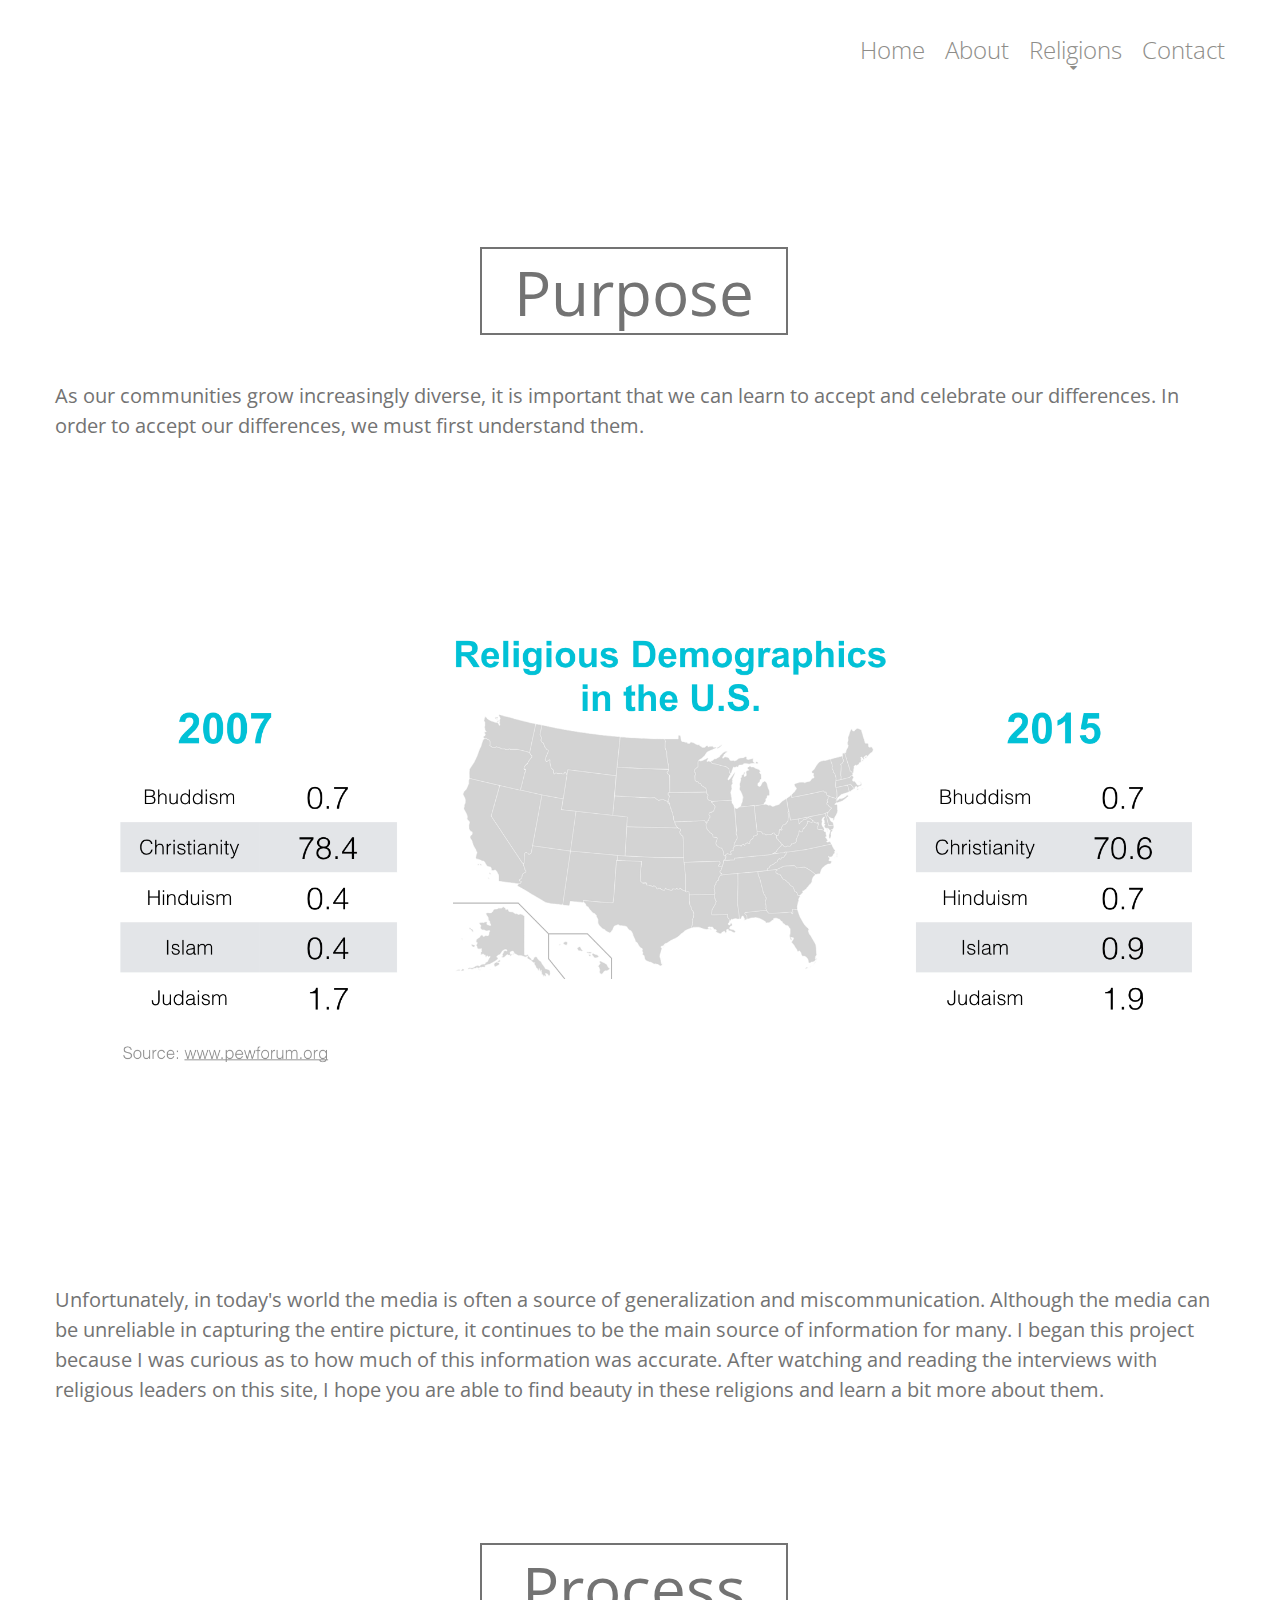
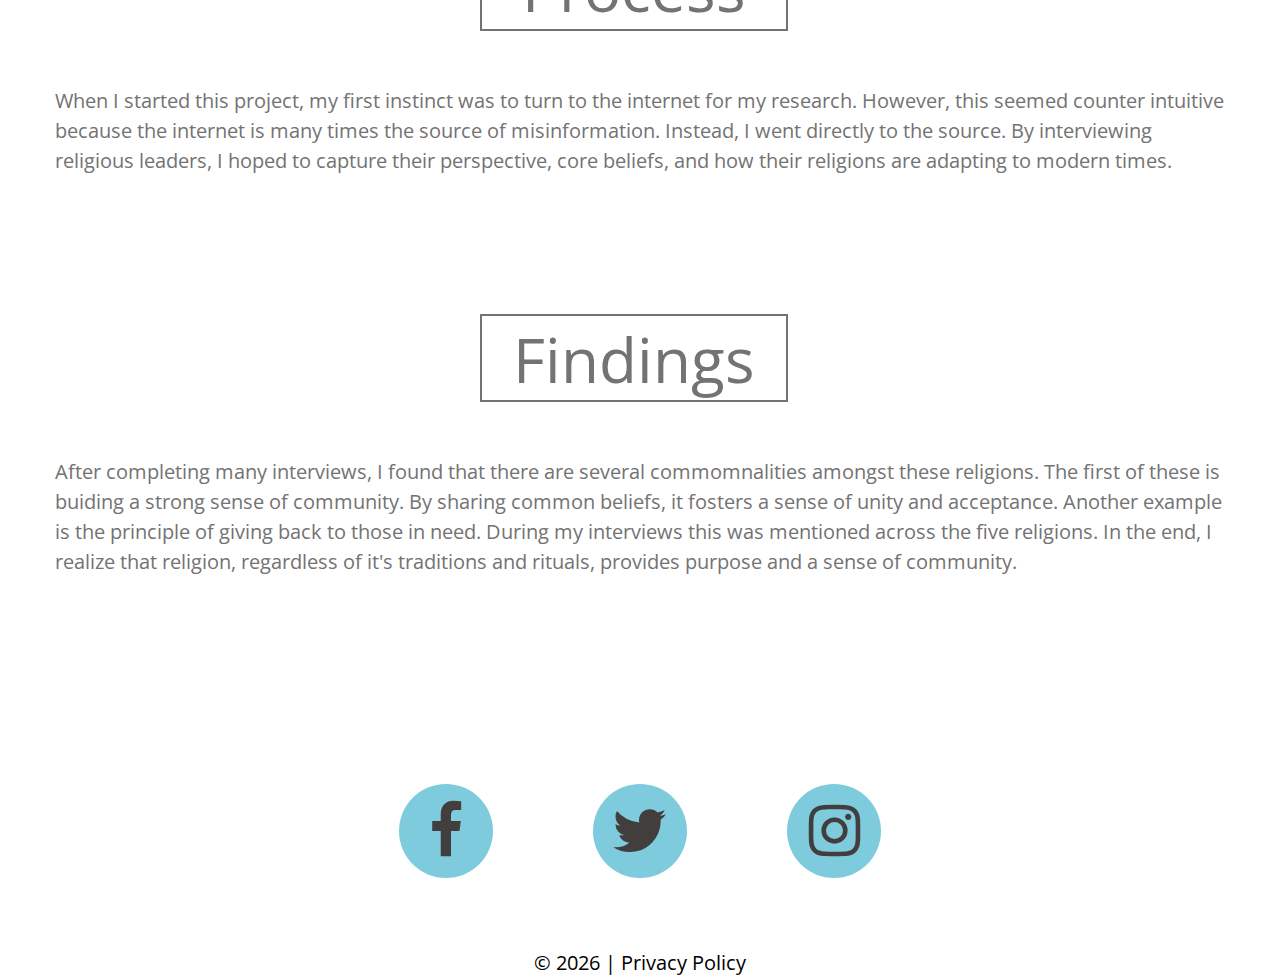
==== about.html @ 834497a1 "Update and rename index-1.html to about.html" ====
﻿<!DOCTYPE html>
<html lang="en">
<head>
    <title>Bridging Faiths</title>
    <meta charset="utf-8">
    <meta name="format-detection" content="telephone=no"/>
    <link rel="icon" href="images/favicon.ico" type="image/x-icon">
    <link rel="stylesheet" href="css/grid.css">
    <link rel="stylesheet" href="css/style.css">

    <script src="js/jquery.js"></script>
    <script src="js/jquery-migrate-1.2.1.js"></script>

    <!--[if lt IE 9]>
    <html class="lt-ie9">
    <div style=' clear: both; text-align:center; position: relative;'>
        <a href="http://windows.microsoft.com/en-US/internet-explorer/..">
            <img src="images/ie8-panel/warning_bar_0000_us.jpg" border="0" height="42" width="820"
                 alt="You are using an outdated browser. For a faster, safer browsing experience, upgrade for free today."/>
        </a> 
    </div>
    <script src="js/html5shiv.js"></script>
    <![endif]-->
 
    <script src='js/device.min.js'></script> 
</head>

<body>
<div class="page">
    <!--========================================================
                              HEADER
    =========================================================-->
    <header>

        <div id="stuck_container" class="stuck_container">
            <div class="container">

                <nav class="nav">
                    <ul class="sf-menu">
                        <li class="active">
                        <a href="home.html">Home</a>
                    </li>
                    <li> 
                    <a href = "about.html">About</a> 
                    </li>
                    <li>
                        <a href="index.html">Religions</a>
                        <ul>
                            <li>
                                <a href="buddhism.html">Buddhism</a>
                            </li>
                            <li>
                                <a href="Christianity.html">Christianity</a>
                                
                            <li>
                                <a href="hinduism.html">Hinduism</a>
                            </li>
                            <li>
                                <a href="islam.html">Islam</a>
                            </li>
                            <li>
                            <a href="judaism.html">Judaism</a>
                            </li>
                            
                    </li>
                           
                        </ul>
                    </li>
                    <li>
                        <a href="contact.html">Contact</a>
                    </li>
                           
                    </ul>
                </nav>
            </div>
        </div>

    </header>
    <!--========================================================
                              CONTENT
    =========================================================-->
    <main>
        <section class="well well__offset-3">
            <div class="container">
                <h2>Purpose</h2>
                <div class= "about_text" ></div> 
                <p>As our communities grow increasingly diverse, it is important that we can learn to accept and celebrate our differences. In order to accept our differences, we must first understand them.</p>
                <div class= "img"><img src= "images/demo.png" alt=""></div>
                <p>Unfortunately, in today's world the media is often a source of generalization and miscommunication. 
                Although the media can be unreliable in capturing the entire picture, it continues to be the main source of information for many. 
                I began this project because I was curious as to how much of this information was accurate. After watching and reading
                the interviews with religious leaders on this site, I hope you are able to find beauty in these religions and learn a bit more about them.
                <h2>Process</h2>
                <p>When I started this project, my first instinct was to turn to the internet for my research. However, this seemed
                counter intuitive because the internet is many times the source of misinformation. Instead, I went directly to the source. 
                By interviewing religious leaders, I hoped to capture their perspective, core beliefs, and how their religions are adapting
                to modern times.  
                <h2>Findings</h2>
                <p>After completing many interviews, I found that there are several commomnalities amongst these religions. The first of these is buiding a strong 
                sense of community. By sharing common beliefs, it fosters a sense of unity and acceptance. Another example is the principle of giving
                back to those in need. During my interviews this was mentioned across the five religions.  In the end, I realize that religion, regardless of it's traditions and rituals, provides purpose and a sense of community.
    
                
                	
                
                
                
                
                
                
                
                
                <!--div class="row row__offset-2">
                    <div class="grid_6">
                        <p class="indents-3">Integer convallis orci vel mi nelaoreet, at ornare lorem consequat. Phasellus era nisl auctor vel veliterol. sed,pharetra venenatis nulla. Vestibulum volutpatturpis ut massa commodo, quis aliquam massa facilisis.Integer convavel miberto merlonelaoreet, at ornare lorem consequat. Phasellus era nisl auctor venenatis nulla. Vestibulum volutpat turpis ut massa commodo, quis aliquam massa facilisis.<br><br>Vestibulum volutpat turpis ut massa commodo, quis aliquam massa facilisis.Integer convavel mi nelaoreet, at ornare lorem consequat. Phasellus era nisl auctor venenatis nullatibulum volutpat turpis ut massa commodoquis</p>
                        <div class="img"><div class="lazy-img" style="padding-bottom: 45.6140350877193%;"><img data-src="images/page-2_img01.jpg" alt=""></div></div>
                    </div>
                    <div class="grid_6">
                        <p class="indents-3">Integer convallis orci vel mi nelaoreet, at ornare lorem consequat. Phasellus era nisl auctor vel veliterol. sed,pharetra venenatis nulla. Vestibulum volutpatturpis ut massa commodo, quis aliquam massa facilisis.Integer convavel miberto merlonelaoreet, at ornare lorem consequat. Phasellus era nisl auctor venenatis nulla. Vestibulum volutpat turpis ut massa commodo, quis aliquam massa facilisis.<br><br>Vestibulum volutpat turpis ut massa commodo, quis aliquam massa facilisis.Integer convavel mi nelaoreet, at ornare lorem consequat. Phasellus era nisl auctor venenatis nullatibulum volutpat turpis ut massa commodoquis</p>
                        <div class="img"><div class="lazy-img" style="padding-bottom: 45.6140350877193%;"><img data-src="images/page-2_img02.jpg" alt=""></div></div>
                    </div>
                </div>
            </div>
        </section>
        <section class="parallax parallax2" data-parallax-speed="-0.4">
            <div class="container">
                <h2><em>Good Food </em>and Big Fun</h2>
                <div class="row">
                    <div class="grid_6">
                        <p class="indents-3">Integer convallis orci vel mi nelaoreet, at ornare lorem consequat. Phasellus era nisl auctor vel veliterol. sed,pharetra venenatis nulla. Vestibulum volutpatturpis ut massa commodo, quis aliquam massa facilisis.Integer convavel miberto merlonelaoreet, at ornare lorem consequat. Phasellus era nisl auctor venenatis nulla. Vestibulum volutpat turpis ut massa commodo, quis aliquam massa facilisis.<br><br>Vestibulum volutpat turpis ut massa commodo, quis aliquam massa facilisis.Integer convavel mi nelaoreet, at ornare lorem consequat. Phasellus era nisl auctor venenatis nullatibulum volutpat turpis ut massa commodoquis </p>                        
                    </div>
                    <div class="grid_6">
                        <p class="indents-3">Onteger convallis orci vel mi nelaoreet, at ornare lorem consequat. Phasellus era nisl auctor vel veliterol sed,pharetra venenatis nulla. Vestibulum volutpat turpis ut massa commodo, quis aliquam massa facilisis.Integer convallis orci vel mi nelaoreet, at ornare lorem consequat. Phasellus era nisl auctor vel veliterol. sed,pharetra venenatis nulla.<br><br>Vestibulum volutpat turpis ut massa commodo, quis aliquam massa fertoli estibulum volutpat turpis ut massa commodo, quis aliquam massa gertoli facilisis.Integer convallis orci vel mi nelaoreet, at ornare lorem consequat. Phasellus era nisl auctor vel veliterol sed,pharetra venenatis nulla.</p>
                    </div>
                </div>
            </div>
        </section>
        <section class="well well__offset-4">
            <div class="container">
                <h2><em>Why</em>Choose Us</h2>
                <div class="row">
                    <div class="grid_4">
                        <h3>Anteger convallis orci vel mi nelaoreet, at ornare lorem consequat. Phasellus era nisl auctor vel veliterol. sed,pharetra venenatis nulla. </h3>
                        <p>Vestibulum volutpatturpis ut massa commodo, quis aliquam massa facilisis.Integer convavel miberto merlonelaoreet, at ornare lorem consequat. Phasellus</p>
                    </div>
                    <div class="grid_4">
                        <h3>Genteger convallis orci vel mi nelaoreet, at ornare lorem consequat. Phasellus era nisl auctor vel veliterol. sed,pharetra venenatis nulla. </h3>
                        <p>Meestibulum volutpatturpis ut massa commodo, quis aliquam massa facilisis.Integer convavel miberto merlonelaoreet, at ornare lorem consequat. Phasellus</p>
                    </div>
                    <div class="grid_4">
                        <h3>Ternteger convallis orci vel mi nelaoreet, at ornare lorem consequat. Phasellus era nisl auctor vel veliterol. sed,pharetra venenatis nul. </h3>
                        <p>Testibulum volutpatturpis ut massa commodo, quis aliquam massa facilisis.Integer convavel miberto merlonelaoreet, at ornare lorem consequat. Phasellus</p>
                    </div>
                </div>
                <div class="row">
                    <div class="grid_4">
                        <h3>Onteger convallis orci vel mi nelaoreet, at ornare lorem consequat. Phasellus era nisl auctor vel veliterol. sed,pharetra venenatis nulla. </h3>
                        <p>Vestibulum volutpatturpis ut massa commodo, quis aliquam massa facilisis.Integer convavel miberto merlonelaoreet, at ornare lorem consequat. Phasellus</p>
                    </div>
                    <div class="grid_4">
                        <h3>Genteger convallis orci vel mi nelaoreet, at ornare lorem consequat. Phasellus era nisl auctor vel veliterol. sed,pharetra venenatis nulla. </h3>
                        <p>Meestibulum volutpatturpis ut massa commodo, quis aliquam massa facilisis.Integer convavel miberto merlonelaoreet, at ornare lorem consequat. Phasellus</p>
                    </div>
                    <div class="grid_4">
                        <h3>Ternteger convallis orci vel mi nelaoreet, at ornare lorem consequat. Phasellus era nisl auctor vel veliterol. sed,pharetra venenatis nul. </h3>
                        <p>Testibulum volutpatturpis ut massa commodo, quis aliquam massa facilisis.Integer convavel miberto merlonelaoreet, at ornare lorem consequat. Phasellus</p>
                    </div>
                </div>
            </div>
        </section>
        <section class="parallax parallax3" data-parallax-speed="-0.4">
            <div class="container">
                <h2><em>Our Clients </em>Say</h2>
                <div class="row">
                    <div class="grid_4">
                        <h3>Integer convallis orci vel mi nelaoreet, at ornare lorem consequat. Phasellus era nisl </h3>
                        <p>Vestibulum volutpat turpis ut massa commodo, quis aliquam massa facilisis.Integer convallis orci vel mi nelaoreet, at ornare lorem consequat. Phasellus era nisl auctor vel veliterol. sed,pharetra venenatis nulla.</p>
                        <p class="client"><em>Kate Tomson</em>Client</p>
                    </div>
                    <div class="grid_4">
                        <h3>Oeteger convallis orci vel mi nelaoreet, at ornare lorem consequat. Phasellus era nisl </h3>
                        <p>Vestibulum volutpat turpis ut massa commodo, quis aliquam massa facilisis.Integer convallis orci vel mi nelaoreet, at ornare lorem consequat. Phasellus era nisl auctor vel veliterol. sed,pharetra venenatis nulla.</p>
                        <p class="client"><em>Irma King</em>Client</p>
                    </div>
                    <div class="grid_4">
                        <h3>Koteger convallis orci vel mi nelaoreet, at ornare lorem consequat. Phasellus era nisl </h3>
                        <p>Vestibulum volutpat turpis ut massa commodo, quis aliquam massa facilisis.Integer convallis orci vel mi nelaoreet, at ornare lorem consequat. Phasellus era nisl auctor vel veliterol. sed,pharetra venenatis nulla.</p>
                        <p class="client"><em>Linda Herman</em>Client</p>
                    </div>
                </div>                
                <div class="decoration"><a href="#" class="btn">Read more</a></div-->
            </div>
        </section>
    </main>

    <!--========================================================
                              FOOTER
    =========================================================-->
   <footer>
        <div class="container">
            <ul class="socials">
                <li><a href="https://www.facebook.com/BridgingFaiths/" class="fa fa-facebook" img= "images/facebook.jpg"></a></li>
                <li><a href="https://twitter.com/BridgingFaiths" class="fa fa-twitter"></a></li>
                <li><a href="https://www.instagram.com/bridgingfaiths/" class="fa fa-instagram"></a></li>
            </ul>
            <div class="copyright">© <span id="copyright-year"></span> |
                <a href="#">Privacy Policy</a>
            </div>
        </div>
    </footer>
</div>

<script src="js/script.js"></script>
</body>
</html>
---- css/grid.css ----
/*==========================================================
                        NORMALIZE
==========================================================*/
html,
body,
div,
span,
applet,
object,
iframe,
h1,
h2,
h3,
h4,
h5,
h6,
p,
blockquote,
pre,
a,
abbr,
acronym,
address,
big,
cite,
code,
del,
dfn,
em,
img,
ins,
kbd,
q,
s,
samp,
small,
strike,
strong,
sub,
sup,
tt,
var,
b,
u,
i,
center,
dl,
dt,
dd,
ol,
ul,
li,
fieldset,
form,
label,
legend,
table,
caption,
tbody,
tfoot,
thead,
tr,
th,
td,
article,
aside,
canvas,
details,
embed,
figure,
figcaption,
footer,
header,
hgroup,
menu,
nav,
output,
ruby,
section,
summary,
time,
mark,
audio,
video {
  margin: 0;
  padding: 0;
  border: 0;
  font-size: 100%;
  font: inherit;
  vertical-align: top;
}
article,
aside,
details,
figcaption,
figure,
footer,
header,
hgroup,
menu,
nav,
section {
  display: block;
}
body {
  line-height: 1;
}
ol,
ul {
  list-style: none;
}
blockquote,
q {
  quotes: none;
}
blockquote:before,
blockquote:after,
q:before,
q:after {
  content: '';
  content: none;
}
table {
  border-collapse: collapse;
  border-spacing: 0;
}
/*==========================================================
                        GRID SYSTEM
==========================================================*/
.container,
.container-fluid {
  margin-right: auto;
  margin-left: auto;
  -moz-box-sizing: border-box;
  -webkit-box-sizing: border-box;
  box-sizing: border-box;
}
.container:before,
.container-fluid:before,
.row:before,
.container:after,
.container-fluid:after,
.row:after {
  content: " ";
  display: table;
}
.container:after,
.container-fluid:after,
.row:after {
  clear: both;
}
.container-fluid [class*="grid_"] {
  float: left;
  width: 8.33333333%;
  min-height: 1px;
}
.container-fluid .grid_12 {
  width: 100%;
}
.container-fluid .grid_11 {
  width: 91.66666667%;
}
.container-fluid .grid_10 {
  width: 83.33333333%;
}
.container-fluid .grid_9 {
  width: 75%;
}
.container-fluid .grid_8 {
  width: 66.66666667%;
}
.container-fluid .grid_7 {
  width: 58.33333333%;
}
.container-fluid .grid_6 {
  width: 100%;
}
.container-fluid .grid_5 {
  width: 41.66666667%;
}
.container-fluid .grid_4 {
  width: 33.33333333%;
}
.container-fluid .grid_3 {
  width: 25%;
}
.container-fluid .grid_2 {
  width: 16.66666667%;
}
.container-fluid .grid_1 {
  width: 8.33333333%;
}
.container-fluid .preffix_12 {
  margin-left: 100%;
}
.container-fluid .preffix_11 {
  margin-left: 91.66666667%;
}
.container-fluid .preffix_10 {
  margin-left: 83.33333333%;
}
.container-fluid .preffix_9 {
  margin-left: 75%;
}
.container-fluid .preffix_8 {
  margin-left: 66.66666667%;
}
.container-fluid .preffix_7 {
  margin-left: 58.33333333%;
}
.container-fluid .preffix_6 {
  margin-left: 50%;
}
.container-fluid .preffix_5 {
  margin-left: 41.66666667%;
}
.container-fluid .preffix_4 {
  margin-left: 33.33333333%;
}
.container-fluid .preffix_3 {
  margin-left: 25%;
}
.container-fluid .preffix_2 {
  margin-left: 16.66666667%;
}
.container-fluid .preffix_1 {
  margin-left: 8.33333333%;
}
.container,
.container-fluid {
  width: 1170px;
}
.container .row {
  margin-left: -30px;
}
.container [class*="grid_"] {
  float: left;
  min-height: 1px;
  margin-left: 30px;
}
.container .grid_12 {
  width: 1170px;
}
.container .grid_11 {
  width: 1070px;
}
.container .grid_10 {
  width: 970px;
}
.container .grid_9 {
  width: 870px;
}
.container .grid_8 {
  width: 770px;
}
.container .grid_7 {
  width: 670px;
}
.container .grid_6 {
  width: 570px;
}
.container .grid_5 {
  width: 470px;
}
.container .grid_4 {
  width: 370px;
}
.container .grid_3 {
  width: 270px;
}
.container .grid_2 {
  width: 170px;
}
.container .grid_1 {
  width: 70px;
}
.container .preffix_12 {
  margin-left: 1230px;
}
.container .preffix_11 {
  margin-left: 1130px;
}
.container .preffix_10 {
  margin-left: 1030px;
}
.container .preffix_9 {
  margin-left: 930px;
}
.container .preffix_8 {
  margin-left: 830px;
}
.container .preffix_7 {
  margin-left: 730px;
}
.container .preffix_6 {
  margin-left: 630px;
}
.container .preffix_5 {
  margin-left: 530px;
}
.container .preffix_4 {
  margin-left: 430px;
}
.container .preffix_3 {
  margin-left: 330px;
}
.container .preffix_2 {
  margin-left: 230px;
}
.container .preffix_1 {
  margin-left: 130px;
}
@media (min-width: 980px) and (max-width: 1199px) {
  .container,
  .container-fluid {
    width: 940px;
  }
  .container .row {
    margin-left: -20px;
  }
  .container [class*="grid_"] {
    float: left;
    min-height: 1px;
    margin-left: 20px;
  }
  .container .grid_12 {
    width: 940px;
  }
  .container .grid_11 {
    width: 860px;
  }
  .container .grid_10 {
    width: 780px;
  }
  .container .grid_9 {
    width: 700px;
  }
  .container .grid_8 {
    width: 620px;
  }
  .container .grid_7 {
    width: 540px;
  }
  .container .grid_6 {
    width: 460px;
  }
  .container .grid_5 {
    width: 380px;
  }
  .container .grid_4 {
    width: 300px;
  }
  .container .grid_3 {
    width: 220px;
  }
  .container .grid_2 {
    width: 140px;
  }
  .container .grid_1 {
    width: 60px;
  }
  .container .preffix_12 {
    margin-left: 980px;
  }
  .container .preffix_11 {
    margin-left: 900px;
  }
  .container .preffix_10 {
    margin-left: 820px;
  }
  .container .preffix_9 {
    margin-left: 740px;
  }
  .container .preffix_8 {
    margin-left: 660px;
  }
  .container .preffix_7 {
    margin-left: 580px;
  }
  .container .preffix_6 {
    margin-left: 500px;
  }
  .container .preffix_5 {
    margin-left: 420px;
  }
  .container .preffix_4 {
    margin-left: 340px;
  }
  .container .preffix_3 {
    margin-left: 260px;
  }
  .container .preffix_2 {
    margin-left: 180px;
  }
  .container .preffix_1 {
    margin-left: 100px;
  }
}
@media (min-width: 768px) and (max-width: 979px) {
  .container,
  .container-fluid {
    width: 748px;
  }
  .container .row {
    margin-left: -20px;
  }
  .container [class*="grid_"] {
    float: left;
    min-height: 1px;
    margin-left: 20px;
  }
  .container .grid_12 {
    width: 748px;
  }
  .container .grid_11 {
    width: 684px;
  }
  .container .grid_10 {
    width: 620px;
  }
  .container .grid_9 {
    width: 556px;
  }
  .container .grid_8 {
    width: 492px;
  }
  .container .grid_7 {
    width: 428px;
  }
  .container .grid_6 {
    width: 364px;
  }
  .container .grid_5 {
    width: 300px;
  }
  .container .grid_4 {
    width: 236px;
  }
  .container .grid_3 {
    width: 172px;
  }
  .container .grid_2 {
    width: 108px;
  }
  .container .grid_1 {
    width: 44px;
  }
  .container .preffix_12 {
    margin-left: 788px;
  }
  .container .preffix_11 {
    margin-left: 724px;
  }
  .container .preffix_10 {
    margin-left: 660px;
  }
  .container .preffix_9 {
    margin-left: 596px;
  }
  .container .preffix_8 {
    margin-left: 532px;
  }
  .container .preffix_7 {
    margin-left: 468px;
  }
  .container .preffix_6 {
    margin-left: 404px;
  }
  .container .preffix_5 {
    margin-left: 340px;
  }
  .container .preffix_4 {
    margin-left: 276px;
  }
  .container .preffix_3 {
    margin-left: 212px;
  }
  .container .preffix_2 {
    margin-left: 148px;
  }
  .container .preffix_1 {
    margin-left: 84px;
  }
}
@media (max-width: 767px) {
  .container,
  .container-fluid {
    width: 420px;
    padding: 0;
  }
  .container .row {
    margin-left: 0;
  }
  .row + .row,
  [class*="grid_"] + [class*="grid_"] {
    margin-top: 30px;
  }
  .container [class*="grid_"],
  .container-fluid [class*="grid_"] {
    float: none;
    display: block;
    width: 100%;
    margin-left: 0;
  }
}
@media (max-width: 479px) {
  body {
    padding: 0;
  }
  .container,
  .container-fluid {
    width: 300px;
    padding: 0 15px;
  }
  .row {
    margin-left: 0;
  }
}
---- css/style.css ----
@import "animate.css";
@import url(https://maxcdn.bootstrapcdn.com/font-awesome/4.6.1/css/font-awesome.min.css);
@import url(https://fonts.googleapis.com/css?family=Open+Sans:300,400,700);
@import url(https://fonts.googleapis.com/css?family=Yesteryear);
/*=======================================================
                      Main Styles
=========================================================*/
h1 { 
  position: fixed;
  background: #7ECBDE;
  border: solid;
  border-color: #7ECBDE;
  border width: 1px;
  width: 100%;
  position: center;
  font-family: 'Open Sans', sans-serif;
  font-size: 100px;
  line-height: 220px;
  font-weight: 400;
  text-align: center;
  z-index: 99;
}

body {
  background: #ffffff;
  font-family: 'Open Sans', sans-serif;
  font-size: 20px;
  line-height: 30px;
  font-weight: 400px;
  -webkit-text-size-adjust: none;
  color: #737373;
}



img {
  max-width: 100%;
  height: auto;
}
h2{
  text-align: center;
  font-family: 'Open Sans', sans-serif;
  font-size: 62px;
  line-height: 82px;
  font-weight: 325px;
  color: #737373;
  padding: 2px;
  border-style: solid; 
  border-color: #737373;
  border-width: 2px;
  height: 80px;
  width: 300px;
  margin-left: 425px;
}

h3 {
  text-align: center;
  font-family: 'Open Sans', sans-serif;
  font-size: 62px;
  line-height: 82px;
  font-weight: 325px;
  color: #737373;
  padding: 2px;
  border-style: solid; 
  border-color: #737373;
  border-width: 2px;
  height: 80px;
  width: 300px;
  margin-left: 425px;
}

@media (max-width: 767px) {
  h2 {
    font-size: 42px;
    line-height: 56px;
  }
}
/*h2 em {
  display: block;
  font-family: 'Yesteryear', cursive;
  font-size: 100px;
  line-height: 82px;
  font-weight: 400;
 border-top-style: double; 
  border-top-color: #737373;
  border-top-width: 20px;
}*/

/*@media (max-width: 767px) {
  h2 em {
    font-size: 72px;
    line-height: 56px;*/
  }
}
h3 {
  font-family: 'Open Sans', sans-serif;
  font-size: 18px;
  line-height: 20px;
  font-weight: 400;
  color: #878787;
}
p a:hover {
  text-decoration: underline;
}
figcaption {
  font-family: 'Yesteryear', cursive;
  font-size: 30px;
  line-height: 40px;
  font-weight: 400;
  color: #878787;
}
.address-1 {
  font-size: 18px;
  line-height: 24px;
}
.address-1 dt {
  display: inline-block;
}
.address-1 dd {
  display: inline-block;
}
.address-1 em {
  font-size: 48px;
  line-height: 56px;
}
.address-1 * + p {
  margin-top: 28px;
}
.address-2 {
  overflow: hidden;
  margin-top: 60px;
}
.address-2 .address_container {
  width: 170px;
  float: left;
}
@media (max-width: 979px) {
  .address-2 .address_container {
    float: none;
    width: 100%;
  }
}
.address-2 dl {
  margin-left: 128px;
  float: left;
}
@media (max-width: 1199px) {
  .address-2 dl {
    margin-left: 50px;
  }
}
@media (max-width: 979px) {
  .address-2 dl {
    margin-left: 0;
    margin-top: 20px;
    float: none;
  }
}
.address-2 dt {
  display: inline-block;
}
.address-2 dd {
  display: inline-block;
}
.address-2 a:hover {
  text-decoration: underline;
}
a {
  font: inherit;
  color: inherit;
  text-decoration: none;
  -moz-transition: 0.3s;
  -o-transition: 0.3s;
  -webkit-transition: 0.3s;
  transition: 0.3s;
}
a:active {
  background: transparent;
}
a[href^="tel:"] {
  color: inherit;
  text-decoration: none;
}
.fa {
  line-height: inherit;
}
[class*='fa-']:before {
  font-weight: 400;
  font-family: 'FontAwesome';
}
.page {
  overflow: hidden;
  min-height: 50px;
}
.lt-ie9 .page {
  min-width: 1200px;
}
.center {
  text-align: center;
}
.indents-1 {
  padding: 0 30px;
}
@media (max-width: 1199px) {
  .indents-1 {
    padding: 0;
  }
}
.indents-2 {
  padding: 0 220px;
}
@media (max-width: 1199px) {
  .indents-2 {
    padding: 0;
  }
}
.indents-3 {
  padding: 0 55px 0 0;
}
@media (max-width: 1199px) {
  .indents-3 {
    padding: 0;
  }
}
/*=======================================================
                        Components
=========================================================*/
/*========================   Menu   ==========================*/
.sf-menu {
  display: inline-block;
}
.sf-menu:before,
.sf-menu:after {
  content: " ";
  display: table;
}
.sf-menu:after {
  clear: both;
}
.sf-menu > li {
  position: relative;
  float: left;
}
.sf-menu > li + li {
  margin-left: 20px;
}
.sf-menu a {
  display: block;
}
.sf-menu {
  font-family: 'Open Sans', sans-serif;
  font-size: 24px;
  line-height: 24px;
  font-weight: 300;
  color: #8E8D89;
}
.sf-menu > li > a {
  color: #8E8D89;
}
.sf-menu > li.sfHover > a,
.sf-menu > li > a:hover {
  color: #8E8D89;
}
.sf-menu > li.active > a {
  color: #8E8D89;
}
.sf-menu ul {
  display: none;
  position: absolute;
  top: 100%;
  width: 235px;
  margin-top: 30px;
  padding: 0;
  background: #ffffff;
  z-index: 2;
  -moz-box-sizing: border-box;
  -webkit-box-sizing: border-box;
  box-sizing: border-box;
}
.sf-menu ul {
  font-family: 'Open Sans', sans-serif;
  font-size: 16px;
  line-height: 30px;
  font-weight: 300;
}
.sf-menu ul > li > a {
  color: #8E8D89;
  padding: 0 20px;
}
.sf-menu ul > li.sfHover > a,
.sf-menu ul > li > a:hover {
  color: #ffffff;
  background: #8E8D89;
}
.sf-menu ul ul {
  position: static;
  top: 100%;
  width: auto;
  margin-top: 0;
  padding: 0;
  z-index: 4;
}
.sf-menu ul ul > li > a {
  color: #8E8D89;
  padding: 0 30px;
}
.sf-menu ul ul > li.sfHover > a,
.sf-menu ul ul > li > a:hover {
  color: #ffffff;
  background: #8E8D89;
}
.sf-menu > li > .sf-with-ul {
  position: relative;
}
.sf-menu > li > .sf-with-ul:before {
  position: absolute;
  left: 50%;
  top: 100%;
  margin-left: -6px;
  content: '\f0d7';
  font: 400 12px/12px 'FontAwesome';
}
@media (max-width: 767px) {
  .sf-menu {
    display: none;
  }
}
.toggle-menu-container .nav {
  margin: 0;
  position: fixed;
  right: -273px;
  top: 0;
  height: 100%;
  width: 273px;
  background: #ffffff;
  border-left: 1px solid #8E8D89;
  z-index: 998;
}
.toggle-menu-container .nav_title {
  padding: 20px 0;
  background: #7ECBDE;
}
.toggle-menu-container .sf-menu-toggle {
/* fixed box that moves with screen color*/
  position: fixed;
  top: 0px;
  right: 0px;
  width: 75px;
  height: 75px;
  font-size: 60px;
  line-height: 75px;
  color: #000000;  
  background: #8E8D89;
  text-align: center;
}
.toggle-menu-container .sf-menu-toggle:hover {
  text-decoration: none;
  background: #000000;
  color: #8E8D89;
}
.toggle-menu-container .sf-menu {
  width: 100%;
}
.toggle-menu-container .sf-menu > li {
  float: none;
}
.toggle-menu-container .sf-menu > li + li {
  margin-left: 0;
}
.toggle-menu-container .sf-menu > li a {
  color: #8E8D89;
  background: none;
  padding: 10px 40px;
}
.toggle-menu-container .sf-menu > li.active > a {
  color: #8E8D89;
  background: #ffffff;
}
.toggle-menu-container .sf-menu > li.sfHover > a,
.toggle-menu-container .sf-menu > li a:hover {
  color: #ffffff;
  background: #8E8D89;
}
.toggle-menu-container .sf-menu ul {
  position: static;
  padding: 0;
  margin: 0;
  width: 100%;
}
.toggle-menu-container .sf-menu ul li a {
  color: #8E8D89;
  background: none;
  padding: 10px 50px;
}
.toggle-menu-container .sf-menu ul li.active > a {
  color: #ffffff;
  background: #8E8D89;
}
.toggle-menu-container .sf-menu ul li.sfHover > a,
.toggle-menu-container .sf-menu ul li a:hover {
  color: #ffffff;
  background: #8E8D89;
}
.toggle-menu-container .sf-menu ul ul a {
  padding: 10px 60px;
}
.toggle-menu-container .nav.active {
  right: 0;
}
.toggle-menu-container .nav.active .sf-menu-toggle {
  margin-left: 0;
  top: 6px;
  right: 233px;
  height: 30px;
  width: 30px;
  font-size: 18px;
  line-height: 30px;
}
@media (max-width: 979px) {
  .toggle-menu-container .sf-menu-toggle {
    top: 0px;
    right: 0px;
  }
}
@media (max-width: 767px) {
  .toggle-menu-container .sf-menu {
    display: block;
  }
  .toggle-menu-container .sf-menu a {
    text-align: left;
  }
}
/*==================  Select Menu  ======================*/
.select-menu {
  position: relative;
  display: none;
  margin: 0 auto;
  width: 420px;
  background: #ffffff url('../images/select.png') no-repeat right center;
  overflow: hidden;
}
.select-menu .select {
  width: 440px;
  height: 30px;
  color: #7ECBDE;
  background-color: transparent;
  font: 400 15px 'Open Sans', sans-serif;
  line-height: 30px;
  border: none;
  border-radius: 0;
  box-shadow: none;
  outline: none;
  -webkit-appearance: none;
}
.select-menu .select::-ms-expand {
  display: none;
}
@media (max-width: 767px) {
  .select-menu {
    display: block;
  }
}
@media (max-width: 479px) {
  .select-menu {
    width: 270px;
  }
  .select-menu .select {
    width: 290px;
  }
}
/*==================  Stuck menu  ======================*/
.isStuck {
  background: #7ECBDE;
  z-index: 999;
  /*border-bottom: 1px solid #333333;*/
}
.isStuck .nav {
  margin: 24px 0 24px;
}
.isStuck .brand {
  margin: 5px 0 5px;
}
@media only screen and (max-width: 979px) {
  .isStuck {
    display: none !important;
  }
}
/*==================     ToTop     ======================*/
.toTop {
  width: 115px;
  height: 115px;
  font-size: 88px;
  line-height: 115px;
  color: #fff;
  background: #7ECBDE;
  position: fixed;
  right: 66px;
  bottom: 180px;
  display: none;
  overflow: hidden;
  text-align: center;
  text-decoration: none;
  z-index: 20;
  border-radius: 50%;
}
.toTop:hover {
  color: #fff;
  background: #663535;
  text-decoration: none;
}
@media only screen and (max-width: 1399px) {
  .toTop {
    display: none !important;
  }
}
/*==================   Parallax    ======================*/
.parallax {
  width: 100%;
  background-position: center 0;
  background-repeat: no-repeat;
}
.mobile .parallax,
.tablet .parallax {
  background-position: 50% 0 !important;
  background-size: cover;
}
.parallax1 {
  text-align: center;
  background-color: #FFF;
  background-image: url(../images/parallax01.jpg);
  padding: 132px 0 127px;
}
.parallax2 {
  color: #ffffff;
  background-color: #FFF;
  background-image: url(../images/parallax02.jpg);
  padding: 142px 0 142px;
}
.parallax3 {
  background-color: #FFF;
  background-image: url(../images/parallax03.jpg);
  padding: 117px 0 122px;
}
.parallax4 {
  color: #ffffff;
  background-color: #FFF;
  background-image: url(../images/parallax04.jpg);
  padding: 97px 0 100px;
}
.parallax4 h2 {
  color: #ffffff;
}
.parallax5 {
  color: #ffffff;
  background-color: #FFF;
  background-image: url(../images/parallax05.jpg);
  padding: 134px 0px 132px;
}
.parallax5 h2 {
  color: #ffffff;
  text-align: left;
  padding-left: 65px;
  position: relative;
}
.parallax5 h2:before {
  content: '\f000';
  position: absolute;
  left: 0;
  top: 10px;
  font-family: 'FontAwesome';
  font-size: 60px;
  line-height: 60px;
}
@media (max-width: 767px) {
  .parallax {
    background-position: center 0 !important;
    background-size: cover;
  }
}
.img__border {
  border: 1px solid #6c6860;
}
/*========================================================
                     HEADER  Section
=========================================================*/
header {
  background: #ffffff;
}
header .brand {
  float: left;
}
header .nav {
  margin: 38px 0 48px 0;
  float: right;
}
@media (max-width: 767px) {
  header {
    text-align: center;
  }
  header .brand,
  header .nav {
    float: none;
  }
}
/*==================     Brand     ======================*/
.brand {
  margin: 14px 0 0 0;
  float: left;
}
.brand_name {
  padding: 0 0 6px 4px;
  display: inline-block;
  overflow: hidden;
  font-family: 'Open Sans', sans-serif;
  font-size: 60px;
  line-height: 64px;
  color: #ffffff;
}
/*=======================================================
                     CONTENT  Layout
=========================================================*/
* + p {
  margin-top: 46px;
}
* + h2 {
  margin-top: 138px;
}
* + h3 {
  margin-top: 10px;
}
* + figcaption {
  margin-top: 25px;
}
* + address {
  margin-top: 37px;
}
* + .row {
  margin-top: 80px;
}
* + .row__offset-1 {
  margin-top: 60px;
}
* + .row__offset-2 {
  margin-top: 30px;
}
* + .decoration {
  margin-top: 43px;
}
* + .btn {
  margin-top: 43px;
}
* + .gallery {
  margin-top: 34px;
}
h2 + p {
  margin-top: 55px;
}
h3 + p {
  margin-top: 21px;
}
p + .img {
  margin-top: 46px;
}
.img + h3 {
  margin-top: 46px;
}
/*========================================================
                     CONTENT  Styles
=========================================================*/
main {
  display: block;
  background: #ffffff;
}
/*==================      Well     ======================*/
.well {
  padding: 50px 0 0 0;
}
.well__offset-1 {
  padding: 135px 0 128px 0;
}
.well__offset-2 {
  padding: 141px 0 67px 0;
}
.well__offset-3 {
  padding: 131px 0 129px 0;
}
.well__offset-4 {
  padding: 116px 0 129px 0;
}
/*==================    Buttons    ======================*/
.btn {
  position: relative;
  display: inline-block;
  font-family: 'Open Sans', sans-serif;
  font-size: 20px;
  line-height: 20px;
  font-weight: 400;
  color: #393328;
}
.btn:before,
.btn:after {
  content: '';
  position: absolute;
  left: 50%;
  right: 50%;
  background: #6c6860;
  height: 1px;
  top: 22px;
  opacity: 0;
  -moz-transition: all 0.3s ease;
  -o-transition: all 0.3s ease;
  -webkit-transition: all 0.3s ease;
  transition: all 0.3s ease;
}
.lt-ie9 .btn:before,
.lt-ie9 .btn:after {
  filter: alpha(opacity=0);
}
.btn:hover {
  color: #76DCF6;
}
.btn:hover:before {
  left: 0;
  opacity: 1;
}
.lt-ie9 .btn:hover:before {
  filter: alpha(opacity=100);
}
.btn:hover:after {
  right: 0;
  opacity: 1;
}
.lt-ie9 .btn:hover:after {
  filter: alpha(opacity=100);
}
/*================== Decoration ======================*/
.decoration {
  position: relative;
  text-align: center;
}
.decoration:before {
  content: '';
  position: absolute;
  height: 1px;
  top: 10px;
  left: 0;
  right: 50%;
  margin-right: 67px;
  margin-left: 3px;
  background: #6c6860;
}
.decoration:after {
  content: '';
  position: absolute;
  height: 1px;
  top: 10px;
  right: 0;
  left: 50%;
  margin-left: 67px;
  margin-right: 3px;
  background: #6c6860;
}
/*==================   Lazy Img    ======================*/
.lazy-img {
  display: block;
  position: relative;
  height: 0;
  overflow: hidden;
 /* background: #ffffff url(../images/lazy-loader.gif) no-repeat center center; */
}
.lazy-img img {
  position: absolute;
  top: 0;
  left: 0;
  width: 100%;
  height: 100%;
  z-index: 0;
  -moz-transition: 1s all ease;
  -o-transition: 1s all ease;
  -webkit-transition: 1s all ease;
  transition: 1s all ease;
  opacity: 0;
}
.lt-ie9 .lazy-img img {
  filter: alpha(opacity=0);
}
.lazy-img .lazy-loaded {
  opacity: 1;
}
.lt-ie9 .lazy-img .lazy-loaded {
  filter: alpha(opacity=100);
}

/*==================  SMALL Lazy Img    ======================*/
.small-lazy-img {
  display: block;
  position: relative;
  height: 0;
  overflow: hidden;
 /* background: #ffffff url(../images/lazy-loader.gif) no-repeat center center; */
}
.small-lazy-img img {
  position: absolute;
  top: 0;
  left: 0;
  width: 45%;
  height: 50%;
  z-index: 0;
  -moz-transition: 1s all ease;
  -o-transition: 1s all ease;
  -webkit-transition: 1s all ease;
  transition: 1s all ease;
  opacity: 0;
}
.lt-ie9 .small-lazy-img img {
  filter: alpha(opacity=0);
}
.small-lazy-img .small-lazy-loaded {
  opacity: 1;
}
.lt-ie9 .small-lazy-img .small-lazy-loaded {
  filter: alpha(opacity=100);
}


/*================== Gallery ======================*/
.gallery {
  width: 100%;
  overflow: hidden;
}
@media (max-width: 767px) {
  .gallery {
    width: 420px;
    margin: 0 auto;
  }
}
@media (max-width: 479px) {
  .gallery {
    width: 300px;
  }
}
.gallery em {
  font-size: 36px;
  line-height: 44px;
  color: #76DCF6;
}
.gallery_col-1 {
  float: left;
  width: 30.3347280334728%;
}
@media (max-width: 767px) {
  .gallery_col-1 {
    width: 100%;
  }
}
.gallery_col-2 {
  float: left;
  width: 38.96443514644351%;
}
@media (max-width: 767px) {
  .gallery_col-2 {
    width: 100%;
  }
}
.gallery_col-3 {
  float: left;
  width: 30.70083682008368%;
}
@media (max-width: 767px) {
  .gallery_col-3 {
    width: 100%;
  }
}
.gallery_item {
  display: block;
  position: relative;
}
.gallery_item:hover .gallery_overlay {
  opacity: 1;
}
.lt-ie9 .gallery_item:hover .gallery_overlay {
  filter: alpha(opacity=100);
}
.gallery_overlay {
  position: absolute;
  text-align: center;
  vertical-align: top;
  top: 0;
  bottom: 0;
  left: 0;
  right: 0;
  opacity: 0;
  background: rgba(255, 255, 255, 0.54);
  z-index: 1;
  -moz-transition: all 0.3s ease;
  -o-transition: all 0.3s ease;
  -webkit-transition: all 0.3s ease;
  transition: all 0.3s ease;
}
.lt-ie9 .gallery_overlay {
  filter: alpha(opacity=0);
}
.lt-ie9 .gallery_overlay {
  background: none;
  -ms-filter: progid:DXImageTransform.Microsoft.gradient(startColorstr='#8affffff', endColorstr='#8affffff');
  filter: progid:DXImageTransform.Microsoft.gradient(startColorstr='#8affffff', endColorstr='#8affffff');
  zoom: 1;
}
.gallery_caption {
  position: absolute;
  background: #ffffff;
  width: 295px;
  padding: 28px 40px 42px;
  top: 50%;
  margin-top: -84px;
  left: 50%;
  margin-left: -188px;
}
@media (max-width: 1199px) {
  .gallery_caption {
    width: 240px;
    margin-left: -150px;
    padding: 20px 30px 30px;
  }
}
@media (max-width: 979px) {
  .gallery_caption {
    width: 200px;
    margin-left: -120px;
    padding: 10px 20px 20px;
    margin-top: -62px;
  }
  .gallery_caption em {
    font-size: 24px;
    line-height: 32px;
  }
  .gallery_caption * + p {
    margin-top: 10px;
  }
}
.gallery img {
  width: 100%;
}
.gallery * + p {
  margin-top: 20px;
}
/*========================================================
                     FOOTER  Styles
=========================================================*/
footer {
  padding: 78px 0 0 0;
  text-align: center;
}
footer .socials {
  display: inline-block;
  overflow: hidden;
}
footer .socials li {
  float: left;
}
footer .socials li + li {
  margin-left: 100px;
}
@media (max-width: 767px) {
  footer .socials li + li {
    margin-left: 30px;
  }
}
@media (max-width: 479px) {
  footer .socials li + li {
    margin-left: 15px;
  }
}
footer .socials a {
  display: inline-block;
  width: 94px;
  height: 94px;
  line-height: 94px;
  text-align: center;
  background: #7ECBDE;
  color: #423e3e;
  border-radius: 50%;
  font-size: 60px;
}
@media (max-width: 479px) {
  footer .socials a {
    font-size: 40px;
    width: 80px;
    height: 80px;
    line-height: 80px;
  }
}
footer .socials a:hover {
  background: #423e3e;
  color: #ffffff;
}
footer .copyright {
  color: #000000;
}
footer .copyright a:hover {
  text-decoration: underline;
}
* + footer .copyright {
  margin-top: 70px;
}
footer .tm {
  background: #423e3e;
}
* + footer .tm {
  margin-top: 11px;
}
.client {
  font-family: 'Open Sans', sans-serif;
  font-size: 18px;
  line-height: 20px;
  font-weight: 400;
  color: #5f5e4e;
}
.client em {
  display: block;
  font-family: 'Yesteryear', cursive;
  font-size: 30px;
  line-height: 40px;
  font-weight: 400;
}
* + .client {
  margin-top: 20px;
}
.bg-1 {
  background: #76DCF6;
  color: #ffffff;
}
.bg-1 h2 {
  color: #ffffff;
}
.bg-1 h3 {
  color: #ffffff;
}
.bg-1 figcaption {
  color: #ffffff;
}
.bg-1 .decoration:before,
.bg-1 .decoration:after {
  background: #7ECBDE;
}
.bg-1 .btn:before,
.bg-1 .btn:after {
  background: #ffffff;
}
.bg-1 .btn:hover {
  color: #ffffff;
}
.box-1 .img {
  margin-top: 4px;
}
* + .box-1 {
  margin-top: 65px;
}
.box-1 * + p {
  margin-top: 1px;
}
.box-1 * + h3 {
  margin-top: 19px;
}
* + .box-2 {
  margin-top: 70px;
}
.box-3 h2 {
  text-align: left;
  font-size: 48px;
  line-height: 58px;
}
* + .box-3 {
  margin-top: 50px;
}
.box-3 h2 + * {
  margin-top: 50px;
}
/*==================  GOOGLE MAP  ======================*/
* + .map {
  margin-top: 72px;
}
.map_model {
  height: 430px;
}
.map_model img {
  max-width: none !important;
}
@media (max-width: 767px) {
  .map_model {
    height: 250px;
  }
}
@media (max-width: 479px) {
  .map_model {
    height: 200px;
  }
}
.map_locations {
  display: none;
}

.videopopup {
    position:absolute;
    z-index:2;
    top:0;
    left:0;
    width:100%;
    height:100%;
    background:rgba(0,0,0,0.7);
    opacity:0;
    visibility:hidden;
    transition:.3s ease;
}
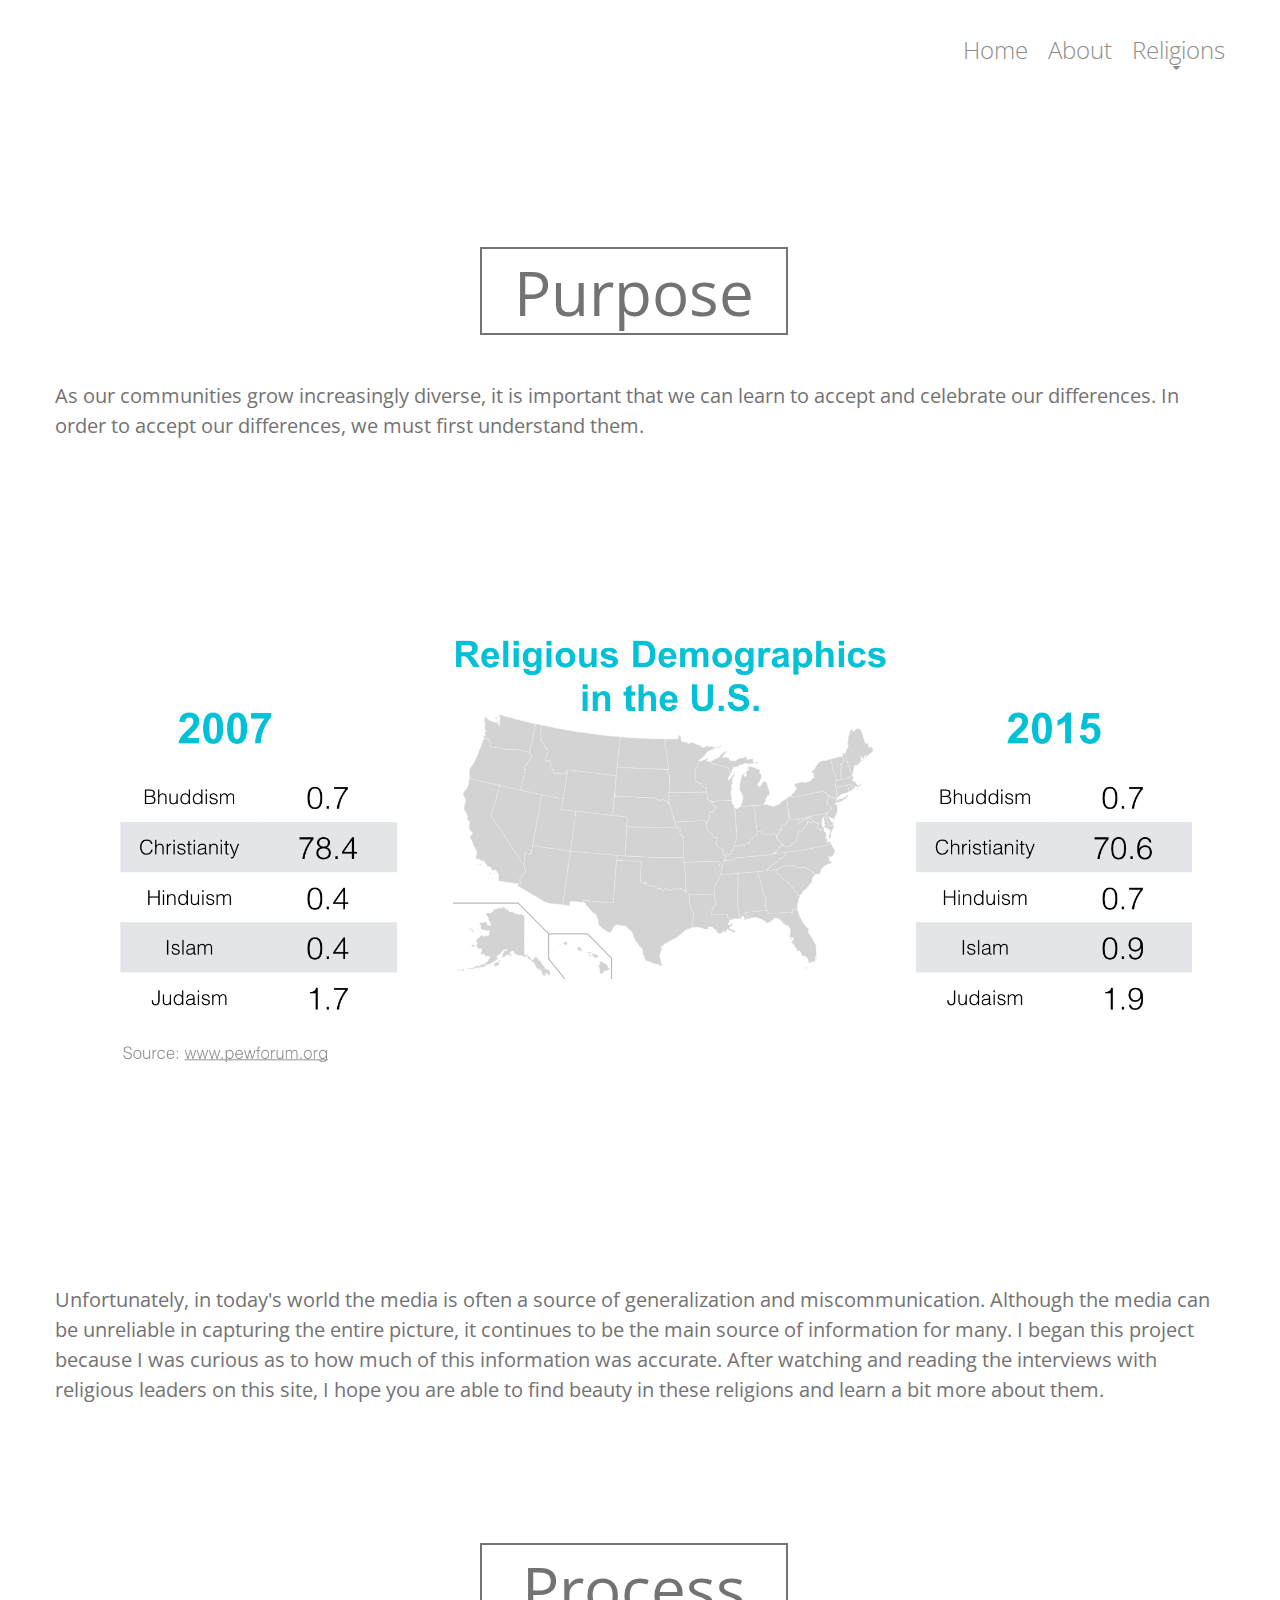
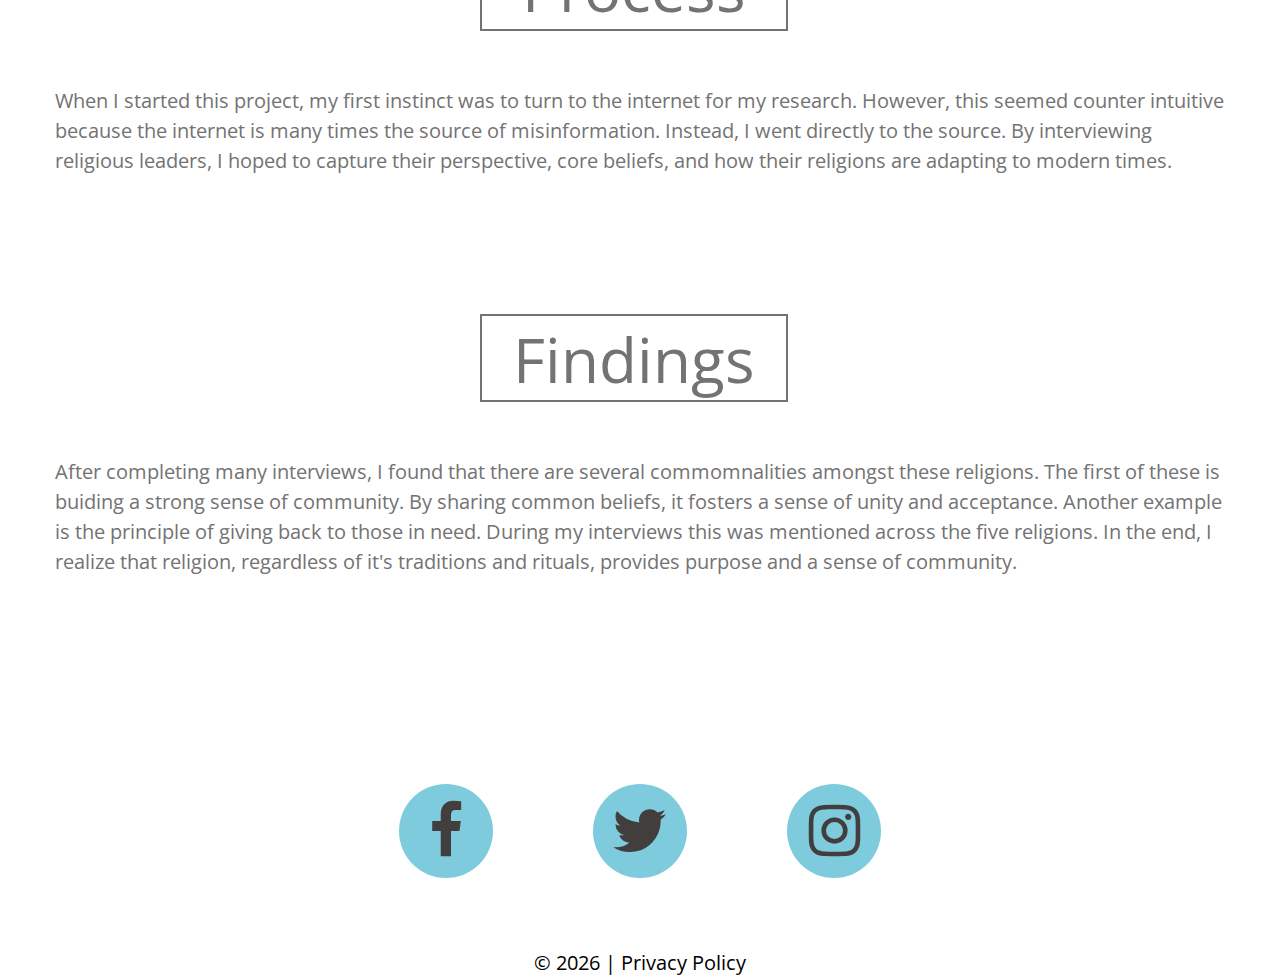
==== commit 469b86ce: "Update about.html" ====
--- a/about.html
+++ b/about.html
@@ -38,7 +38,7 @@
                 <nav class="nav">
                     <ul class="sf-menu">
                         <li class="active">
-                        <a href="home.html">Home</a>
+                        <a href="index.html">Home</a>
                     </li>
                     <li> 
                     <a href = "about.html">About</a> 
@@ -66,9 +66,9 @@
                            
                         </ul>
                     </li>
-                    <li>
+                    <!--li>
                         <a href="contact.html">Contact</a>
-                    </li>
+                    </li-->
                            
                     </ul>
                 </nav>
